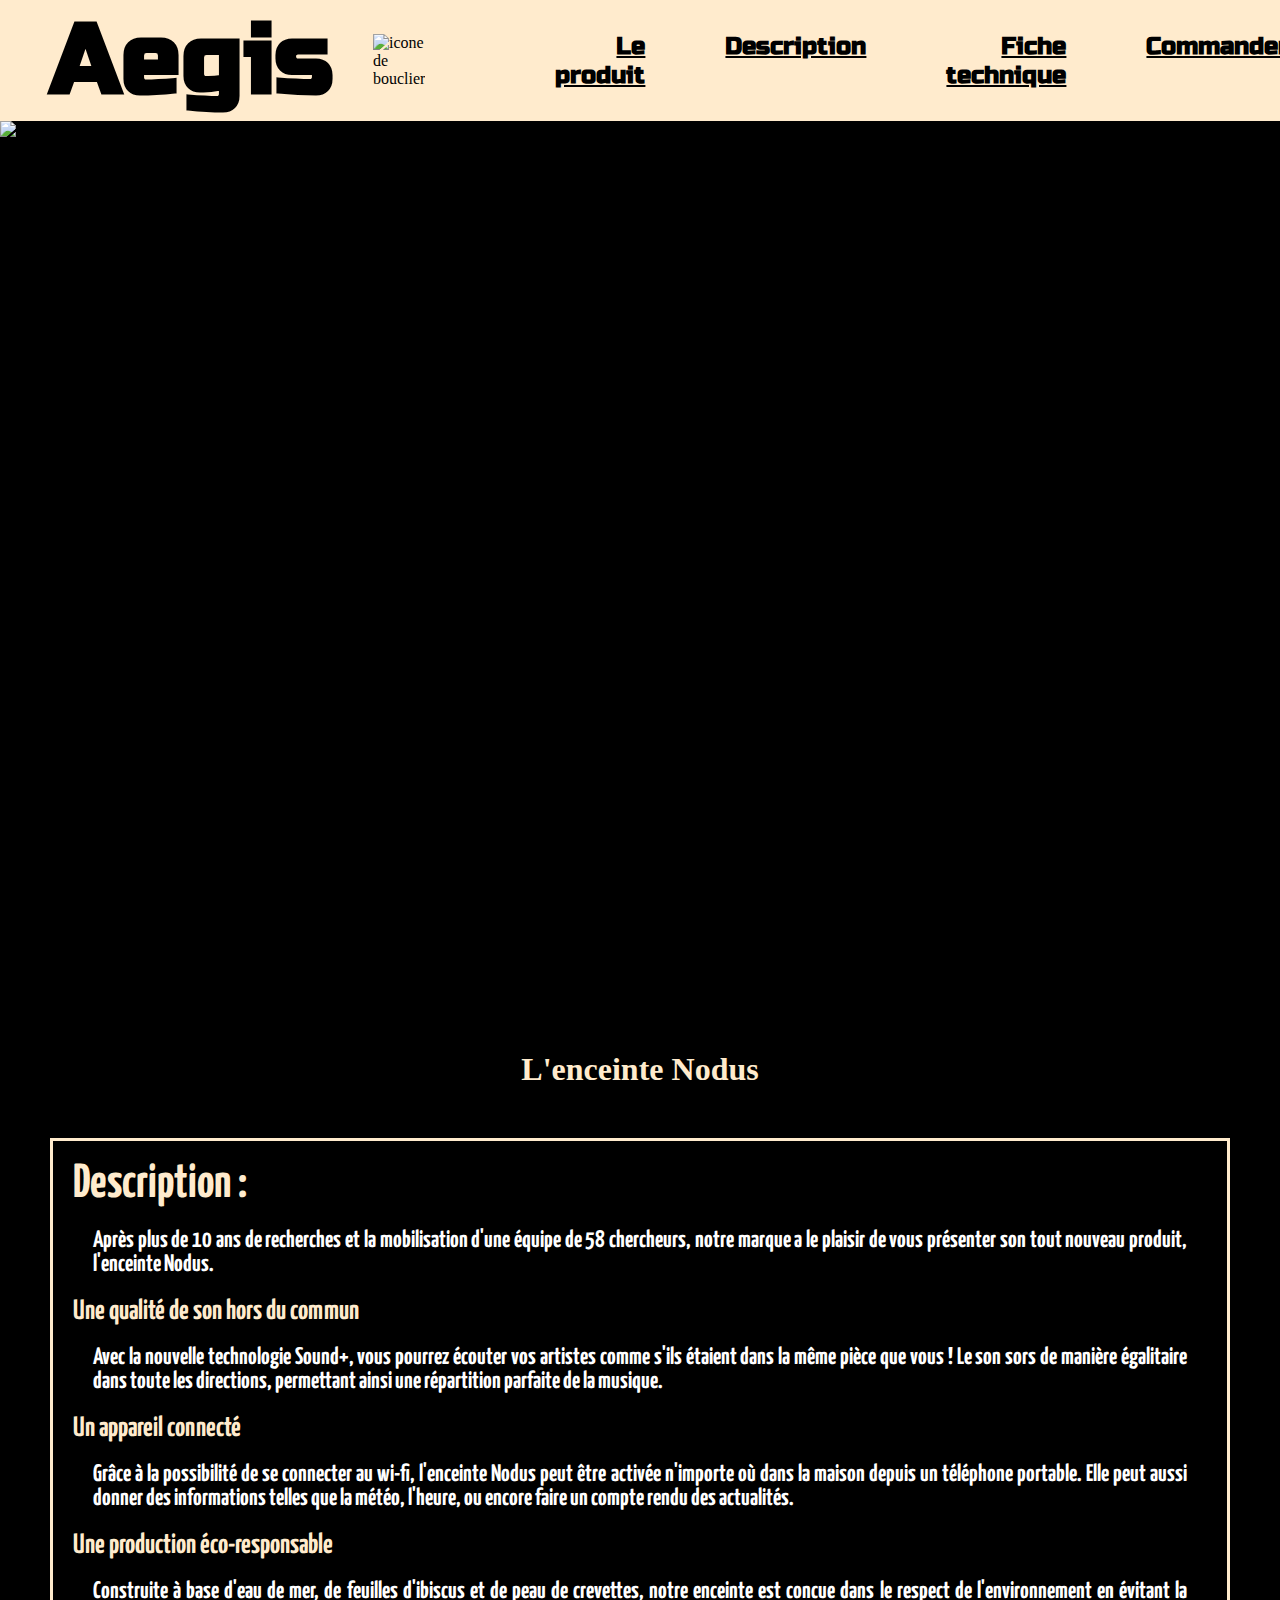
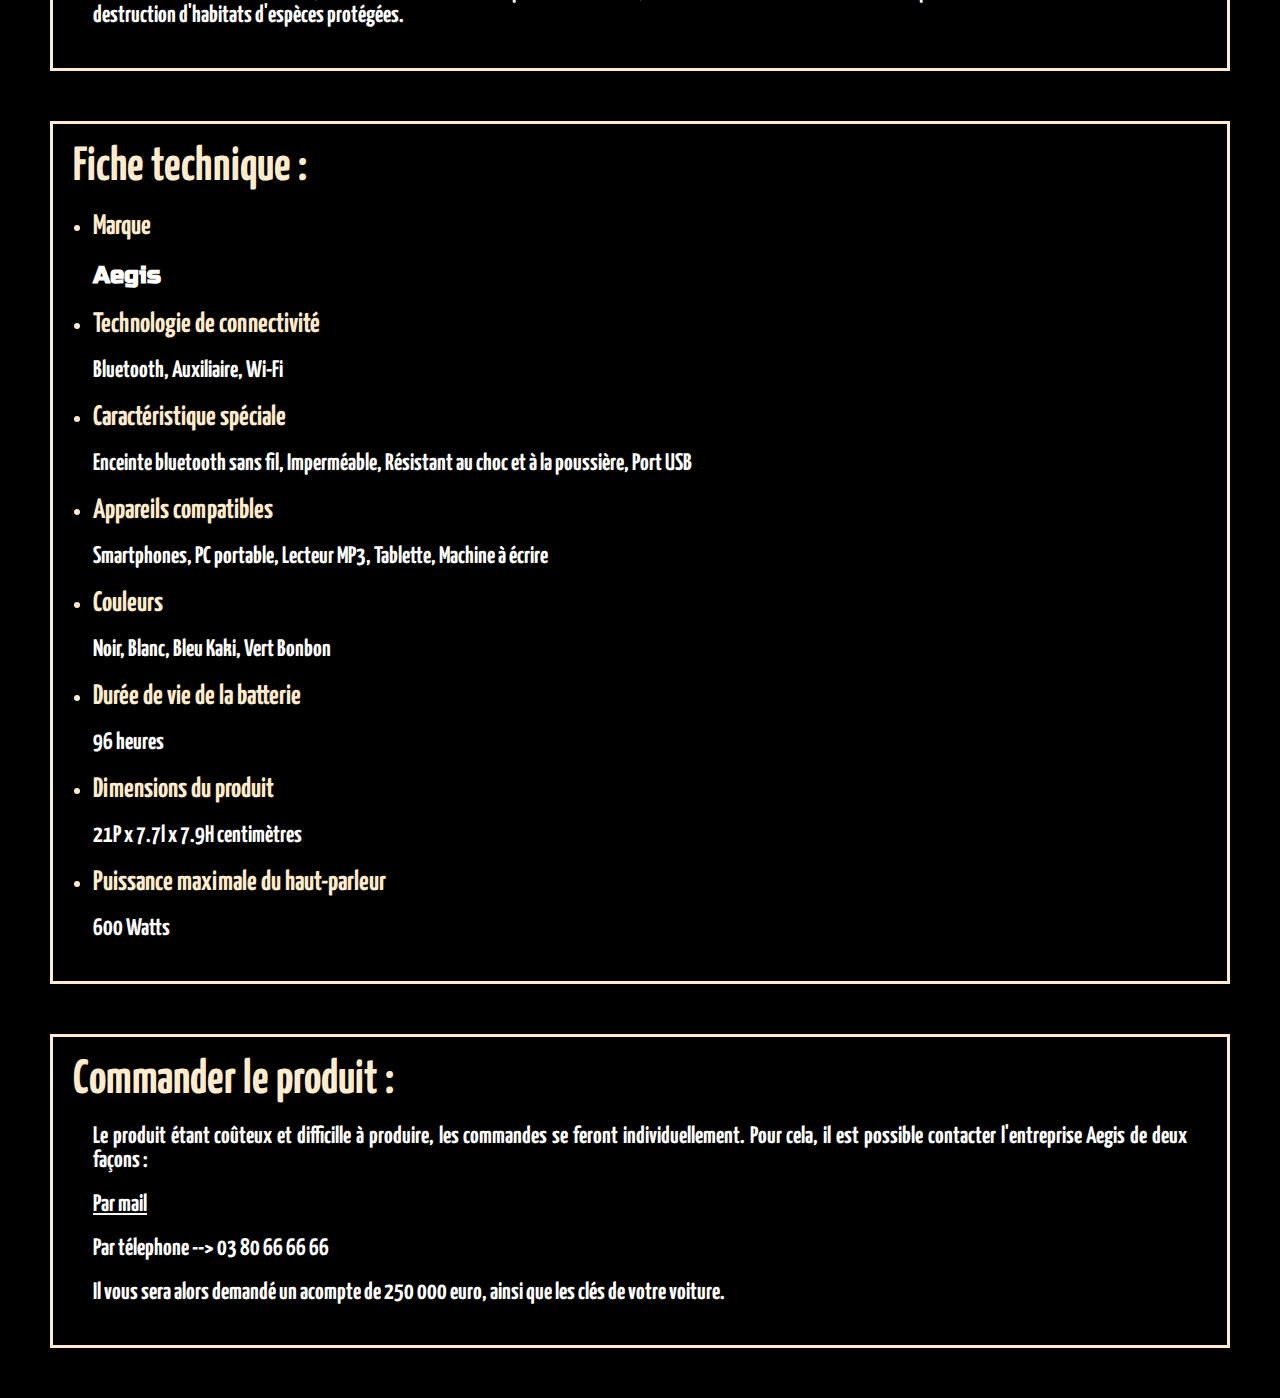
==== Produit.html @ 5bb4da2c "Add files via upload" ====
<!DOCTYPE html>
<html lang="en">


<head>
    <meta charset="UTF-8">
    <meta http-equiv="X-UA-Compatible" content="IE=edge">
    <meta name="viewport" content="width=device-width, initial-scale=1.0">

    <title>Nouvelle enceinte Nodus</title>

    <link rel="stylesheet" href="Produit.css">

    <link rel="preconnect" href="https://fonts.googleapis.com">
<link rel="preconnect" href="https://fonts.gstatic.com" crossorigin>
<link href="https://fonts.googleapis.com/css2?family=Bungee+Spice&family=Russo+One&display=swap" rel="stylesheet">

    <link rel="preconnect" href="https://fonts.googleapis.com">
<link rel="preconnect" href="https://fonts.gstatic.com" crossorigin>
<link href="https://fonts.googleapis.com/css2?family=Yanone+Kaffeesatz&display=swap" rel="stylesheet">


</head>


<body>

<section class="menu">

    <h1 class="marque"> Aegis</h1>
    <img src="Images/shield 2.png" alt="icone de bouclier" class="bouclier">

    <div class="boutons">
        <a href="#nodus"> <h2 class=produit>Le produit </h2></a>
        <a href="#description"> <h2 class=produit>Description </h2></a>
        <a href="#fiche"> <h2 class=produit>Fiche technique </h2></a>
        <a href="#commander"> <h2 class=produit>Commander </h2></a>
    </div>

</section>

<img src="Images/Enceinte2.jpg" alt="La nouvelle enceinte Nodus" class="nodus" id="nodus">
<h1 class="des">L'enceinte Nodus</h1>
<section id="description" class="ddescription">

    <h1>Description :</h1>
        <p>Après plus de 10 ans de recherches et la mobilisation d'une équipe de 58 chercheurs, notre marque a le plaisir de vous présenter son tout nouveau produit, l'enceinte Nodus.</p>
    <h3>Une qualité de son hors du commun</h3>
        <p>Avec la nouvelle technologie Sound+, vous pourrez écouter vos artistes comme s'ils étaient dans la même pièce que vous ! Le son sors de manière égalitaire dans toute les directions, permettant ainsi une répartition parfaite de la musique.</p>
    <h3>Un appareil connecté</h3>
        <p>Grâce à la possibilité de se connecter au wi-fi, l'enceinte Nodus peut être activée n'importe où dans la maison depuis un téléphone portable. Elle peut aussi donner des informations telles que la météo, l'heure, ou encore faire un compte rendu des actualités.</p>
    <h3>Une production éco-responsable</h3>
        <p>Construite à base d'eau de mer, de feuilles d'ibiscus et de peau de crevettes, notre enceinte est concue dans le respect de l'environnement en évitant la destruction d'habitats d'espèces protégées.</p>

</section>

<section id="fiche" class="ffiche">

    <h1>Fiche technique :</h1>
    <p></p>
    <ul>
        <li><h3>Marque</h3></li>
            <p class=mark>Aegis</p>
        <li><h3>Technologie de connectivité</h3></li>
            <p>Bluetooth, Auxiliaire, Wi-Fi</p>
        <li><h3>Caractéristique spéciale</h3></li>
            <p>Enceinte bluetooth sans fil, Imperméable, Résistant au choc et à la poussière, Port USB</p>
        <li><h3>Appareils compatibles</h3></li>
            <p>Smartphones, PC portable, Lecteur MP3, Tablette, Machine à écrire</p>
        <li><h3>Couleurs</h3></li>
            <p>Noir, Blanc, Bleu Kaki, Vert Bonbon</p>
        <li><h3>Durée de vie de la batterie</h3></li>
            <p>96 heures</p>
        <li><h3>Dimensions du produit</h3></li>
            <p>21P x 7.7l x 7.9H centimètres</p>
        <li><h3>Puissance maximale du haut-parleur</h3></li>
            <p>600 Watts</p>
        </ul>

</section>

<section id="commander" class="ccommander">
<h1>Commander le produit :</h1>
<p>Le produit étant coûteux et difficille à produire, les commandes se feront individuellement. Pour cela, il est possible contacter l'entreprise Aegis de deux façons :</p>
<a href='aegis.donnezargent@gmail.com' class="mail">Par mail</a>
<p>Par télephone --> 03 80 66 66 66</p>
<p>Il vous sera alors demandé un acompte de 250 000 euro, ainsi que les clés de votre voiture.</p>
</section>


</body>
</html>
---- Produit.css ----
*{
    margin: 0;
    padding: 0;
    box-sizing: border-box;
}

body {
    background-color:black;
}

.menu {
    background-color:blanchedalmond;
    display: flex;
    align-items: center;

}

.bouclier {
    width: 5%;
    height: auto;
    display: block;
    margin-left: 40px;
}

.marque {
    font-family: 'Russo One', sans-serif;
    font-size: 100px;
    text-align: center;
    margin-left: 50px;
}

.boutons {
    text-align: right;
    display: flex;
    margin-left: 50px;
    font-family: 'Russo One', sans-serif;
}

.des {
    color: blanchedalmond;
    text-align: center;
    margin-top: 30px;
}

a {
    margin-left: 80px;
    color: black;
}

a:hover {
    font-weight: bold;
    border: 3px;
}

.nodus {
    display: block;
    width: 100%;
    height: 900px;
}

p {
    margin: 20px;
    color: white;
}

li {
    margin: 20px;
}

.ddescription {
    color: blanchedalmond;
    margin: 50px;
    font-size: 150%;
    border: 3px solid blanchedalmond;
    padding: 20px;
    text-align: justify;
    font-family: 'Yanone Kaffeesatz', sans-serif;
    font-weight: bold;
}

.ffiche {
    color: blanchedalmond;
    margin: 50px;
    font-size: 150%;
    border: 3px solid blanchedalmond;
    padding: 20px;
    text-align: justify;
    font-family: 'Yanone Kaffeesatz', sans-serif;
    font-weight: bold;
}

.mark {
    font-family: 'Russo One', sans-serif;
}

.ccommander {
    color: blanchedalmond;
    margin: 50px;
    font-size: 150%;
    border: 3px solid blanchedalmond;
    padding: 20px;
    text-align: justify;
    font-family: 'Yanone Kaffeesatz', sans-serif;
    font-weight: bold;
}

html, body {
    scroll-behavior: smooth;
}

.mail {
    margin: 20px;
    color: white; 
}
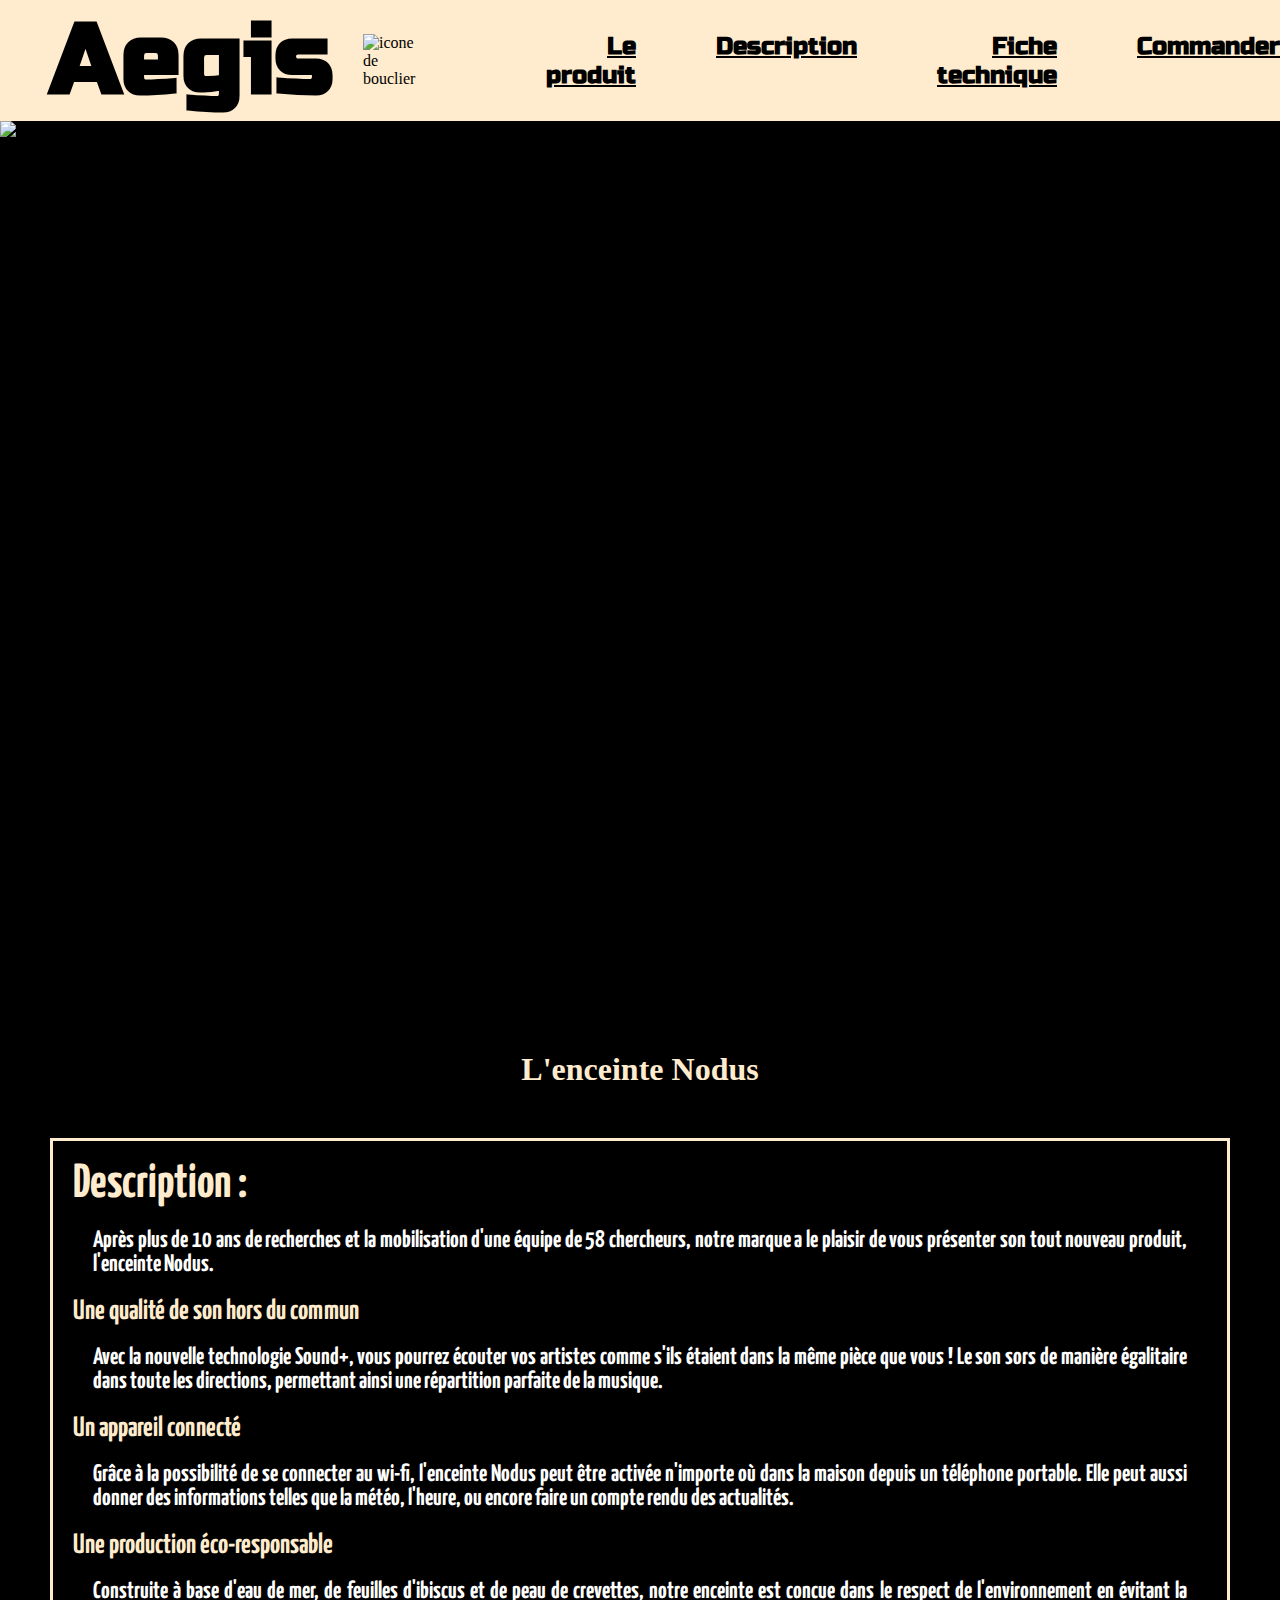
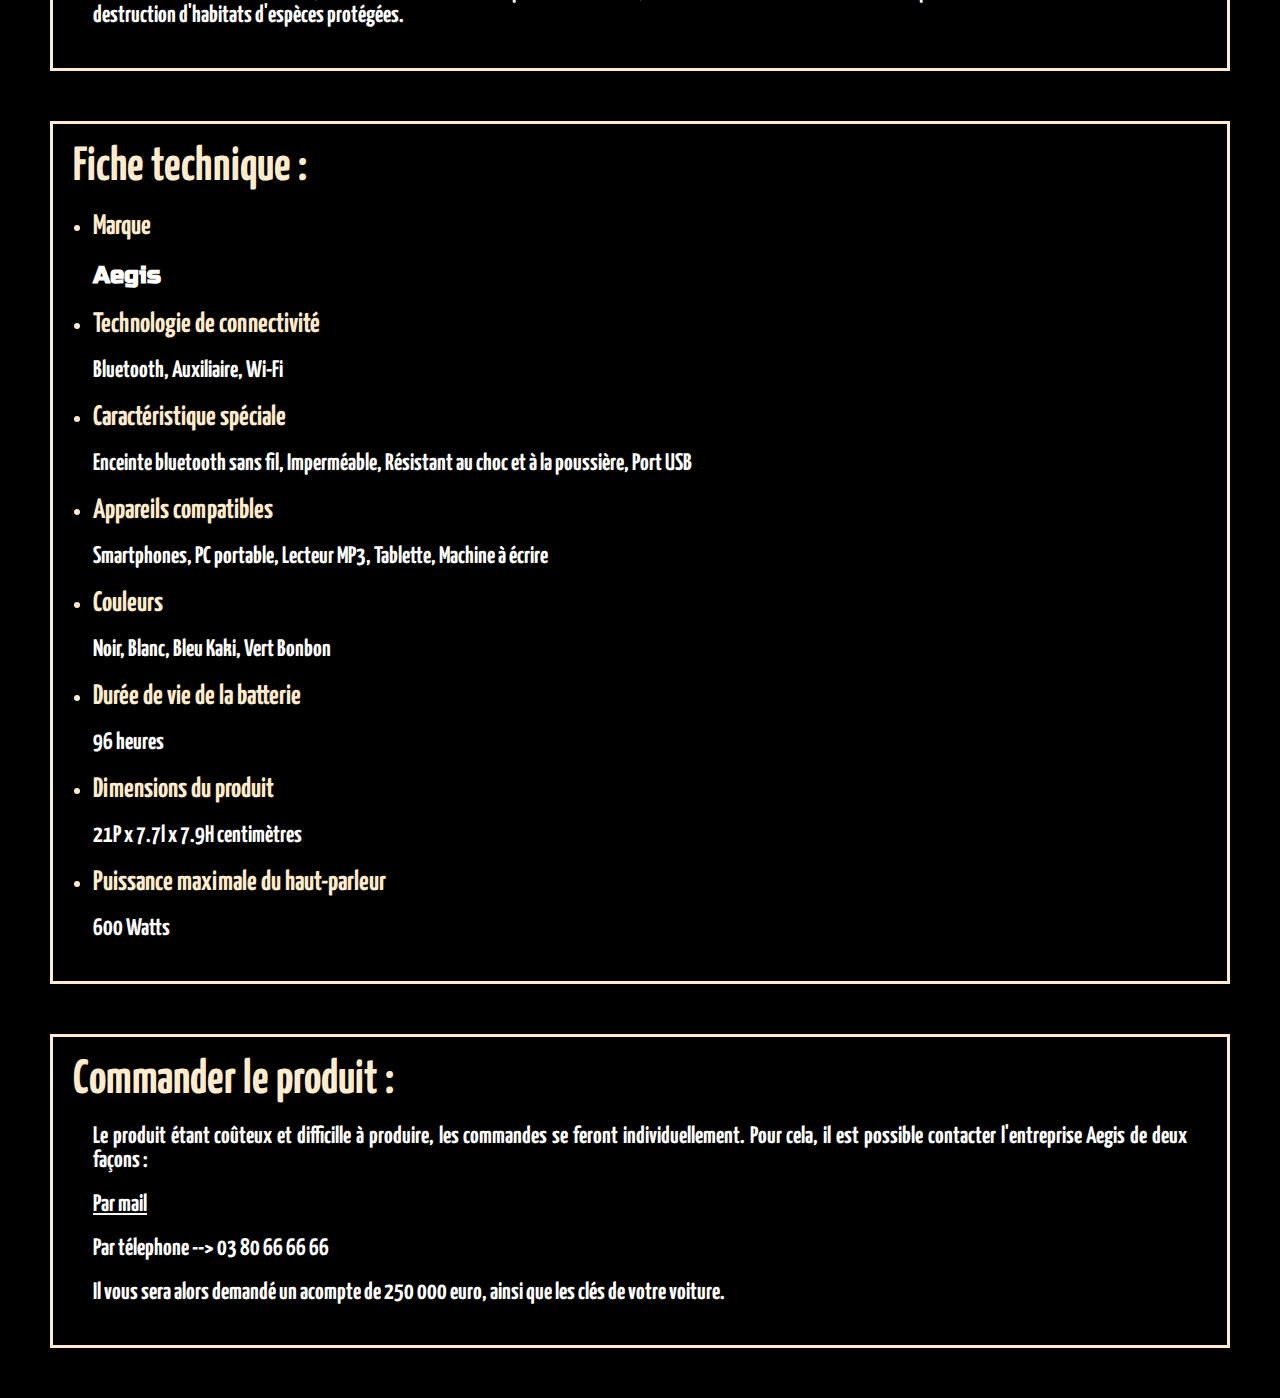
==== commit 455a4bf2: "Add files via upload" ====
--- a/Produit.html
+++ b/Produit.html
@@ -28,7 +28,7 @@
 <section class="menu">
 
     <h1 class="marque"> Aegis</h1>
-    <img src="Images/shield 2.png" alt="icone de bouclier" class="bouclier">
+    <img src="Images/bouclier.png" alt="icone de bouclier" class="bouclier">
 
     <div class="boutons">
         <a href="#nodus"> <h2 class=produit>Le produit </h2></a>
--- a/Produit.css
+++ b/Produit.css
@@ -16,10 +16,10 @@
 }
 
 .bouclier {
-    width: 5%;
+    width: 6%;
     height: auto;
     display: block;
-    margin-left: 40px;
+    margin-left: 30px;
 }
 
 .marque {
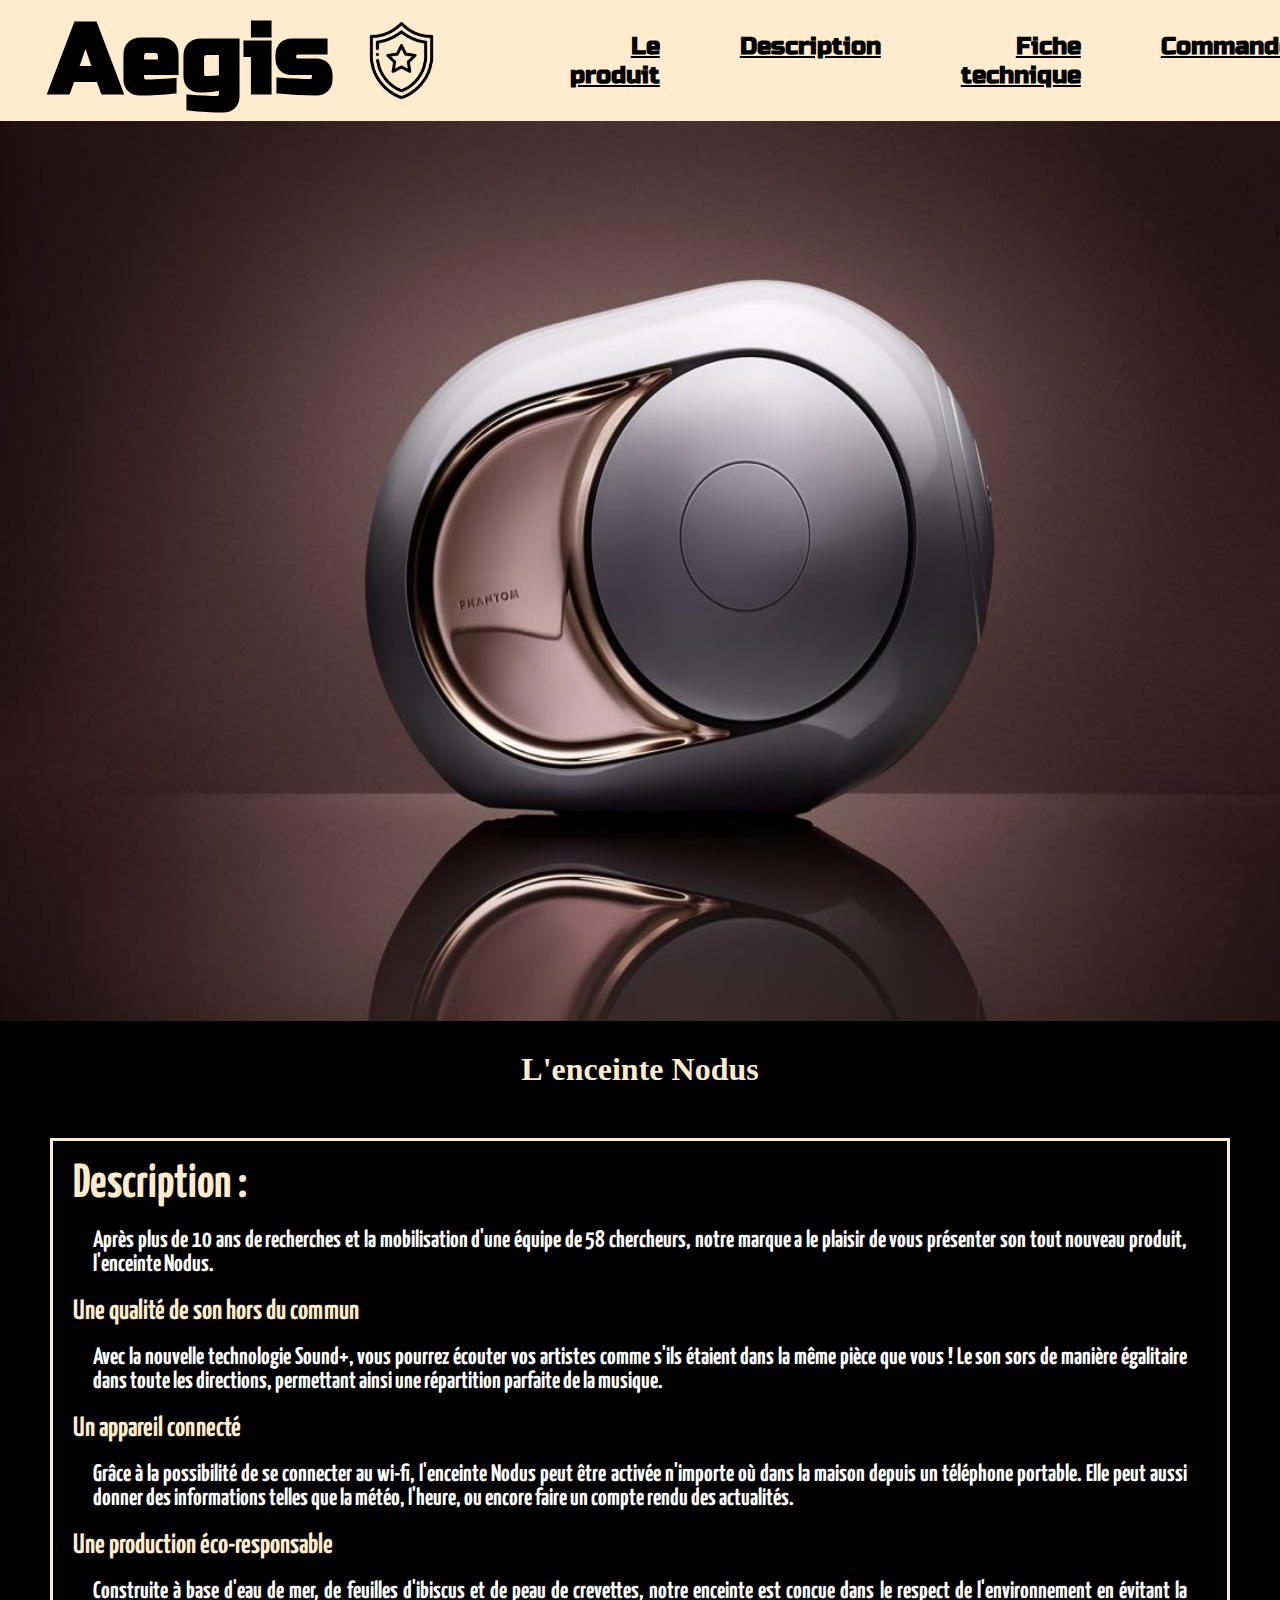
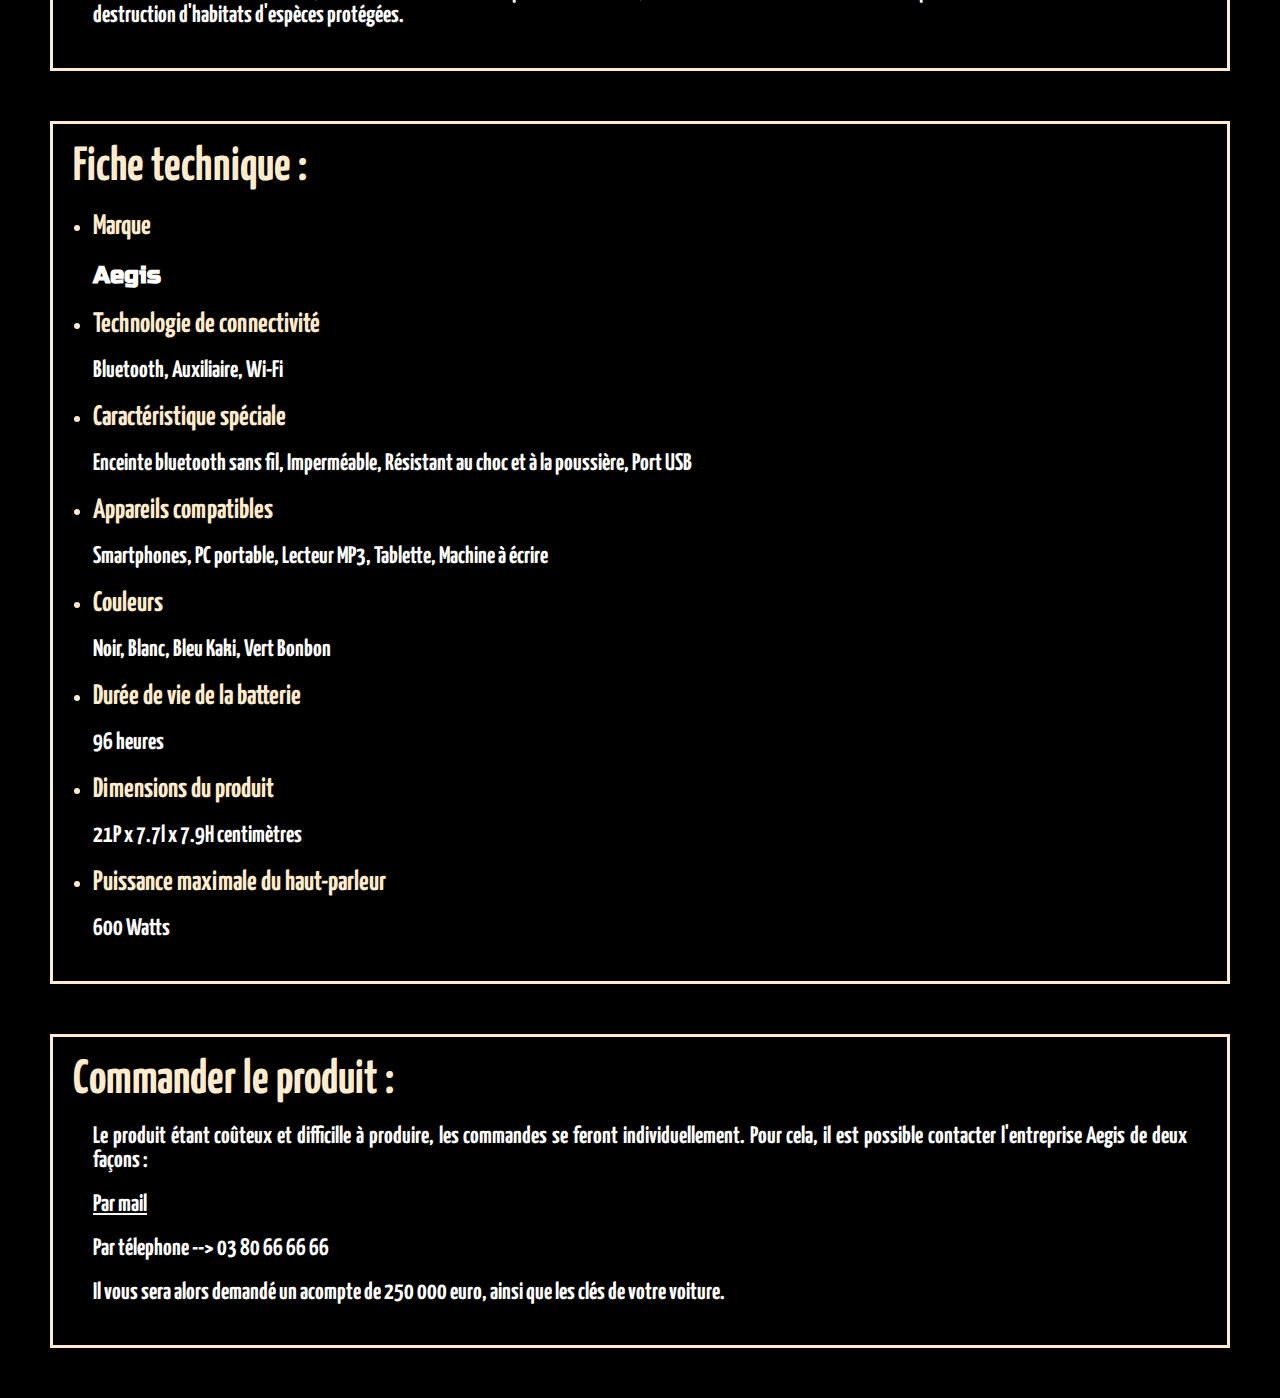
==== commit 0114f0fe: "Update Produit.html" ====
--- a/Produit.html
+++ b/Produit.html
@@ -8,6 +8,7 @@
     <meta name="viewport" content="width=device-width, initial-scale=1.0">
 
     <title>Nouvelle enceinte Nodus</title>
+    <link rel="icon" href="bouclier.png" type="image/x-icon">
 
     <link rel="stylesheet" href="Produit.css">
 
@@ -89,4 +90,4 @@
 
 
 </body>
-</html>+</html>
